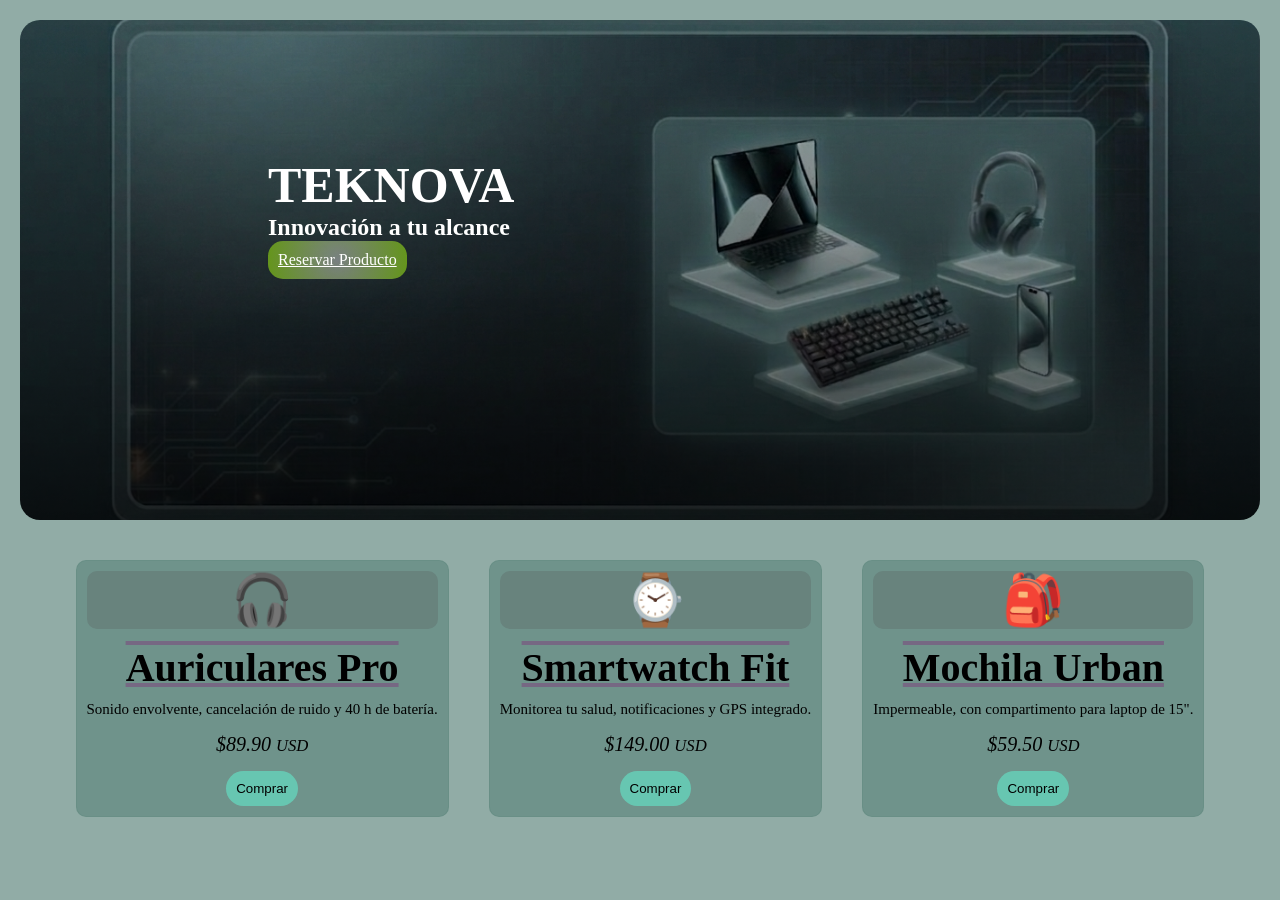
==== Clase 5/index.html @ b8568d8d "Update All Class + Class 5" ====
<!DOCTYPE html>
<html lang="es">

<head>
    <meta charset="UTF-8" />
    <meta name="viewport" content="width=device-width, initial-scale=1.0" />
    <title>Tarjetas de Producto</title>
    <link rel="stylesheet" href="style.css">
    <style>

    </style>
</head>

<body>

    <section class="hero">
        <h1>TEKNOVA</h1>
        <h2>Innovación a tu alcance</h2>
        <a href="#reserva" class="btn-reserva">Reservar Producto</a>
    </section>

    <div class="cards-container">

        <!-- ==========================================
        TARJETA 1 – Auriculares Inalámbricos
        ========================================== -->
        <div class="product-card highlight">
            <div class="card-image">🎧</div>
            <h2 class="product-name">Auriculares Pro</h2>
            <p class="product-desc">
                Sonido envolvente, cancelación de ruido y 40 h de batería.
            </p>
            <div class="product-price">
                $89.90 <small>USD</small>
            </div>
            <button class="btn-comprar">Comprar</button>
        </div>

        <!-- ==========================================
        TARJETA 2 – Reloj Inteligente
        ========================================== -->
        <div class="product-card highlight">
            <div class="card-image">⌚</div>
            <h2 class="product-name">Smartwatch Fit</h2>
            <p class="product-desc">
                Monitorea tu salud, notificaciones y GPS integrado.
            </p>
            <div class="product-price">
                $149.00 <small>USD</small>
            </div>
            <button class="btn-comprar">Comprar</button>
        </div>

        <!-- ==========================================
        TARJETA 3 – Mochila Urbana
        ========================================== -->
        <div class="product-card highlight">
            <div class="card-image">🎒</div>
            <h2 class="product-name">Mochila Urban</h2>
            <p class="product-desc">
                Impermeable, con compartimento para laptop de 15&quot;.
            </p>
            <div class="product-price">
                $59.50 <small>USD</small>
            </div>
            <button class="btn-comprar">Comprar</button>
        </div>

    </div>

</body>

</html>
---- Clase 5/style.css ----
:root {
    --primary--color: hsla(166 16.6% 46.1% / 0.7);
    --secundary--color: hsl(166 11.7% 46.1%);
    --text--color: rgba(0, 0, 0, 1);
    --border--color: hsla(166 16.6% 46.1% / 0.5);
    --btn--color: hsla(166 79.4% 65.7% / 0.58);
    --btn--color--trans: hsla(166 33.6% 53.9% / 0.58);
}

* {
    margin: 0;
    box-sizing: border-box;
}

body {
    font-family: 'Times New Roman', Times, serif;
    background-color: var(--primary--color);
    padding: 20px;
}

.hero {
    background-image:
        linear-gradient(to bottom,
            rgba(0, 0, 0, 0.10),
            rgba(0, 0, 0, 0.72)),
        url("./assets/Teknova.png");
    background-size: cover;
    background-position: center;
    min-height: 500px;
    width: 100%;
    border-radius: 20px;
    color: white;
    padding: 40px;
    display: flexbox;
    align-items: center;
    justify-content: flex-start;
    padding-left: 20%;
    padding-top: 11%;
}

.hero h1 {
    font-size: 50px;
}

.btn-reserva {
    display: inline-block;
    background: radial-gradient(circle, rgba(355, 355, 355, 0.4), rgb(100, 150, 25));
    color: white;
    padding: 10px;
    border-radius: 15px;
    transition: all 0.3 ease;
    animation: flotar 3s ease-in-out infinite;
}

.btn-reserva:hover {
    border: none;
    box-shadow: 10px 10px 2px 1px rgb(0 0 255 / 0.2);
}

.cards-container {
    display: flex;
    flex-wrap: wrap;
    flex-direction: row;
    text-align: center;
    justify-content: center;
    align-items: center;
    padding: 20px;
}

.product-card {
    background-color: var(--primary--color);
    border: 1px solid var(--border--color);
    border-radius: 10px;
    margin: 20px;
    padding: 10px;
}

.card-image {
    background-color: var(--secundary--color);
    font-size: 50px;
    border-radius: 10px;
}

.product-name {
    margin: 15px 0 10px 0;
    font-size: 40px;
    text-decoration: underline overline hsl(271 11.5% 46.1%)
}

.product-desc {
    font-size: 15px;
}

.product-price {
    padding: 15px;
    font-size: 20px;
    font-style: italic;
}

.btn-comprar {
    border: 0;
    border-radius: 20px;
    background-color: var(--btn--color);
    font-style: inherit;
    padding: 10px;
    transition: all 0.3 ease;
    animation: flotar 3s ease-in-out infinite;
}

.btn-comprar:hover {
    border: none;
    cursor: pointer;
    border-radius: 20px;
    background-color: var(--btn--color);
    padding: 10px;
    transform: translateY(-3px);
    box-shadow: 10px 10px 2px 1px rgb(0 0 255 / 0.2);
}

@keyframes flotar {
    0% {
        transform: translateY(0px);
    }

    50% {
        transform: translateY(-2px);
    }

    100% {
        transform: translateY(0px);
    }
}
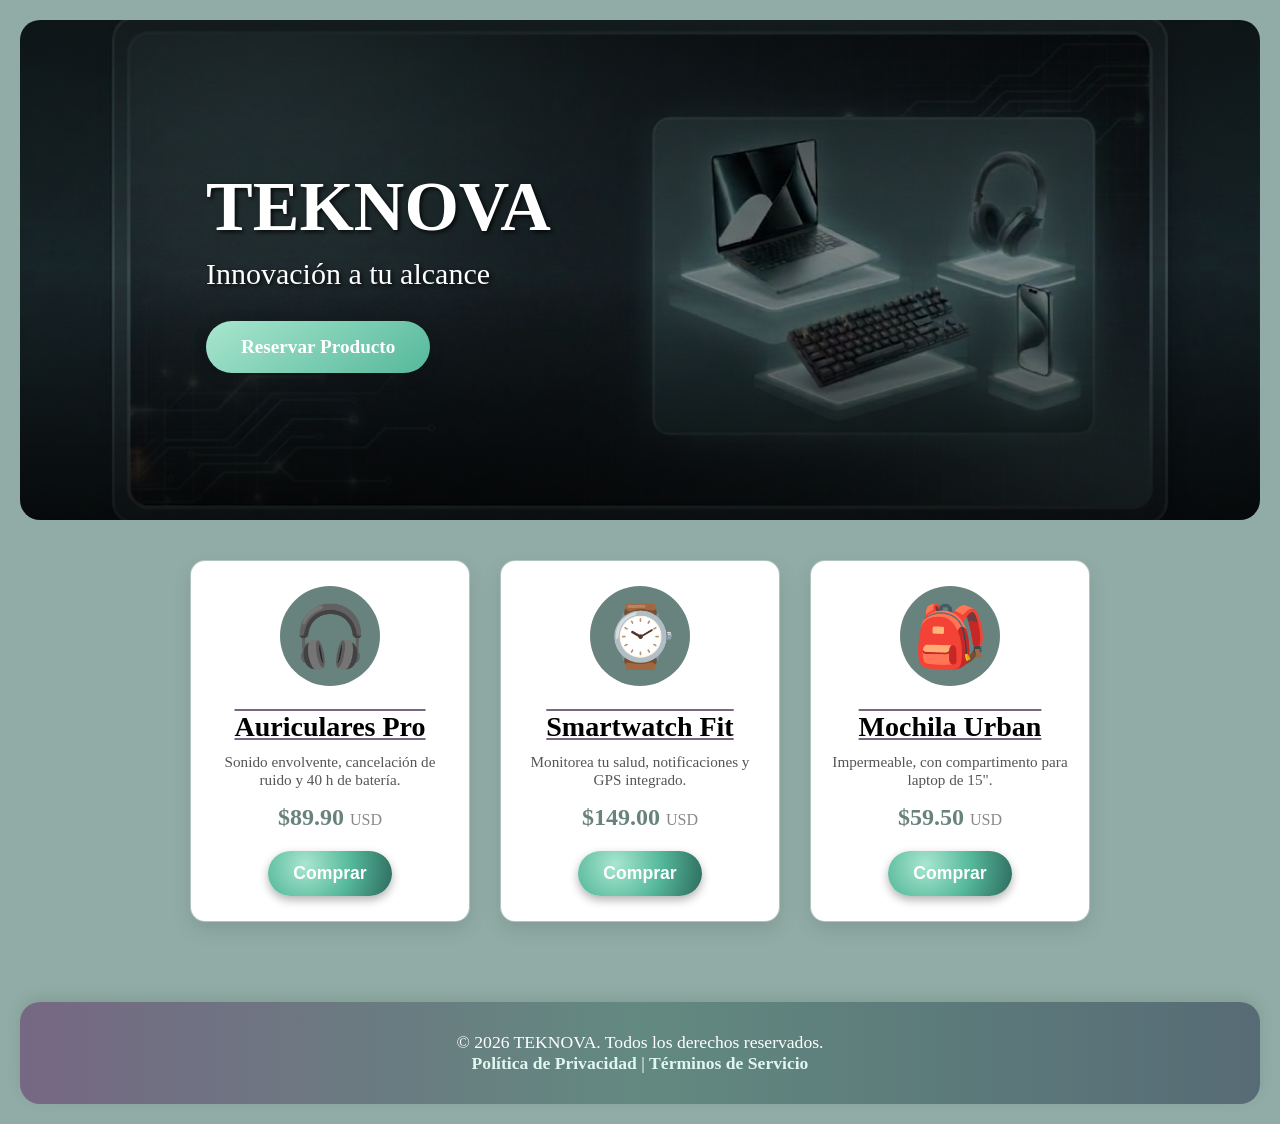
==== commit e56cdc94: "Clase 5 Finish" ====
--- a/Clase 5/index.html
+++ b/Clase 5/index.html
@@ -6,9 +6,6 @@
     <meta name="viewport" content="width=device-width, initial-scale=1.0" />
     <title>Tarjetas de Producto</title>
     <link rel="stylesheet" href="style.css">
-    <style>
-
-    </style>
 </head>
 
 <body>
@@ -58,7 +55,7 @@
             <div class="card-image">🎒</div>
             <h2 class="product-name">Mochila Urban</h2>
             <p class="product-desc">
-                Impermeable, con compartimento para laptop de 15&quot;.
+                Impermeable, con compartimento para laptop de 15".
             </p>
             <div class="product-price">
                 $59.50 <small>USD</small>
@@ -68,6 +65,14 @@
 
     </div>
 
+    <footer class="page-footer">
+        <p>
+            &copy; 2026 TEKNOVA. Todos los derechos reservados.
+            <br>
+            <a href="#">Política de Privacidad</a> | <a href="#">Términos de Servicio</a>
+        </p>
+    </footer>
+
 </body>
 
 </html>
--- a/Clase 5/style.css
+++ b/Clase 5/style.css
@@ -1,10 +1,14 @@
 :root {
-    --primary--color: hsla(166 16.6% 46.1% / 0.7);
-    --secundary--color: hsl(166 11.7% 46.1%);
+    --primary--color: hsla(166, 16.6%, 46.1%, 0.7);
+    --secundary--color: hsl(166, 11.7%, 46.1%);
     --text--color: rgba(0, 0, 0, 1);
-    --border--color: hsla(166 16.6% 46.1% / 0.5);
-    --btn--color: hsla(166 79.4% 65.7% / 0.58);
-    --btn--color--trans: hsla(166 33.6% 53.9% / 0.58);
+    --border--color: hsla(166, 16.6%, 46.1%, 0.5);
+    --btn--color: hsla(166, 79.4%, 65.7%, 0.58);
+    --btn--color--trans: hsla(166, 33.6%, 53.9%, 0.58);
+
+    --footer-color-1: hsl(271, 11.5%, 46.1%);
+    --footer-color-2: hsl(166, 16.6%, 46.1%);
+    --footer-color-3: hsl(200, 15%, 40%);
 }
 
 * {
@@ -21,8 +25,9 @@
 .hero {
     background-image:
         linear-gradient(to bottom,
-            rgba(0, 0, 0, 0.10),
-            rgba(0, 0, 0, 0.72)),
+            rgba(0, 0, 0, 0.7) 0%,
+            rgba(0, 0, 0, 0.4) 50%,
+            rgba(0, 0, 0, 0.8) 100%),
         url("./assets/Teknova.png");
     background-size: cover;
     background-position: center;
@@ -31,90 +36,166 @@
     border-radius: 20px;
     color: white;
     padding: 40px;
-    display: flexbox;
+    display: flex;
+    flex-direction: column;
+    justify-content: center;
+    align-items: flex-start;
+    padding-left: 15%;
+}
+
+.hero h1 {
+    font-size: 70px;
+    margin-bottom: 10px;
+    text-shadow: 2px 2px 4px rgba(0, 0, 0, 0.8);
+}
+
+.hero h2 {
+    font-size: 30px;
+    font-weight: normal;
+    margin-bottom: 30px;
+    text-shadow: 2px 2px 4px rgba(0, 0, 0, 0.8);
+}
+
+.btn-comprar {
+    border: 0;
+    border-radius: 30px;
+    padding: 12px 25px;
+    font-size: 1.1rem;
+    font-weight: bold;
+    color: white;
+    cursor: pointer;
+    transition: all 0.3s ease;
+    animation: flotar 3s ease-in-out infinite;
+
+    background: radial-gradient(circle at 30% 30%,
+            #a8e6cf,
+            #55b89a,
+            #2d6a5e);
+    box-shadow: 0 4px 10px rgba(0, 0, 0, 0.3);
+}
+
+.btn-comprar:hover {
+    transform: translateY(-3px);
+    box-shadow: 0 8px 20px rgba(0, 0, 0, 0.4);
+    background: radial-gradient(circle at 30% 30%,
+            #c5f0df,
+            #6ccdb2,
+            #3a8a7a);
+}
+
+.cards-container {
+    display: flex;
+    flex-wrap: wrap;
+    justify-content: center;
+    align-items: stretch;
+    gap: 30px;
+    padding: 40px 20px;
+    max-width: 1200px;
+    margin: 0 auto;
+}
+
+.product-card {
+    background-color: white;
+    border: 1px solid var(--border--color);
+    border-radius: 15px;
+    padding: 25px 20px;
+    width: 280px;
+    flex: 0 1 280px;
+    display: flex;
+    flex-direction: column;
     align-items: center;
-    justify-content: flex-start;
-    padding-left: 20%;
-    padding-top: 11%;
-}
-
-.hero h1 {
-    font-size: 50px;
+    box-shadow: 0 8px 20px rgba(0, 0, 0, 0.1);
+    /* Sombra sutil para dar profundidad */
+    transition: transform 0.3s ease, box-shadow 0.3s ease;
+}
+
+.product-card:hover {
+    transform: translateY(-8px);
+    box-shadow: 0 12px 30px rgba(0, 0, 0, 0.2);
+}
+
+.card-image {
+    background-color: var(--secundary--color);
+    font-size: 60px;
+    border-radius: 50%;
+    width: 100px;
+    height: 100px;
+    display: flex;
+    align-items: center;
+    justify-content: center;
+    margin-bottom: 15px;
+}
+
+.product-name {
+    margin: 10px 0;
+    font-size: 28px;
+    text-decoration: underline overline var(--footer-color-1);
+}
+
+.product-desc {
+    font-size: 0.95rem;
+    text-align: center;
+    color: #555;
+    margin-bottom: 15px;
+    flex-grow: 1;
+}
+
+.product-price {
+    font-size: 24px;
+    font-weight: bold;
+    color: var(--secundary--color);
+    margin-bottom: 20px;
+}
+
+.product-price small {
+    font-size: 16px;
+    font-weight: normal;
+    color: #888;
 }
 
 .btn-reserva {
     display: inline-block;
-    background: radial-gradient(circle, rgba(355, 355, 355, 0.4), rgb(100, 150, 25));
-    color: white;
-    padding: 10px;
-    border-radius: 15px;
-    transition: all 0.3 ease;
+    background: linear-gradient(145deg, #a8e6cf, #55b89a);
+    color: white;
+    padding: 15px 35px;
+    border-radius: 50px;
+    text-decoration: none;
+    font-weight: bold;
+    font-size: 1.2rem;
+    transition: all 0.3s ease;
     animation: flotar 3s ease-in-out infinite;
+    box-shadow: 0 4px 15px rgba(0, 0, 0, 0.2);
 }
 
 .btn-reserva:hover {
-    border: none;
-    box-shadow: 10px 10px 2px 1px rgb(0 0 255 / 0.2);
-}
-
-.cards-container {
-    display: flex;
-    flex-wrap: wrap;
-    flex-direction: row;
+    transform: translateY(-5px);
+    box-shadow: 0 8px 25px rgba(0, 0, 0, 0.3);
+    background: linear-gradient(145deg, #c5f0df, #6ccdb2);
+}
+
+.page-footer {
+    background: linear-gradient(to right,
+            var(--footer-color-1),
+            var(--footer-color-2),
+            var(--footer-color-3));
+    color: white;
     text-align: center;
-    justify-content: center;
-    align-items: center;
-    padding: 20px;
-}
-
-.product-card {
-    background-color: var(--primary--color);
-    border: 1px solid var(--border--color);
-    border-radius: 10px;
-    margin: 20px;
-    padding: 10px;
-}
-
-.card-image {
-    background-color: var(--secundary--color);
-    font-size: 50px;
-    border-radius: 10px;
-}
-
-.product-name {
-    margin: 15px 0 10px 0;
-    font-size: 40px;
-    text-decoration: underline overline hsl(271 11.5% 46.1%)
-}
-
-.product-desc {
-    font-size: 15px;
-}
-
-.product-price {
-    padding: 15px;
-    font-size: 20px;
-    font-style: italic;
-}
-
-.btn-comprar {
-    border: 0;
+    padding: 30px 20px;
+    margin-top: 40px;
     border-radius: 20px;
-    background-color: var(--btn--color);
-    font-style: inherit;
-    padding: 10px;
-    transition: all 0.3 ease;
-    animation: flotar 3s ease-in-out infinite;
-}
-
-.btn-comprar:hover {
-    border: none;
-    cursor: pointer;
-    border-radius: 20px;
-    background-color: var(--btn--color);
-    padding: 10px;
-    transform: translateY(-3px);
-    box-shadow: 10px 10px 2px 1px rgb(0 0 255 / 0.2);
+    font-size: 1.1rem;
+    box-shadow: 0 -4px 15px rgba(0, 0, 0, 0.1);
+}
+
+.page-footer a {
+    color: #e0f7f0;
+    text-decoration: none;
+    font-weight: bold;
+}
+
+.page-footer a:hover {
+    text-decoration: underline;
+    color: white;
 }
 
 @keyframes flotar {
@@ -123,7 +204,7 @@
     }
 
     50% {
-        transform: translateY(-2px);
+        transform: translateY(-4px);
     }
 
     100% {
